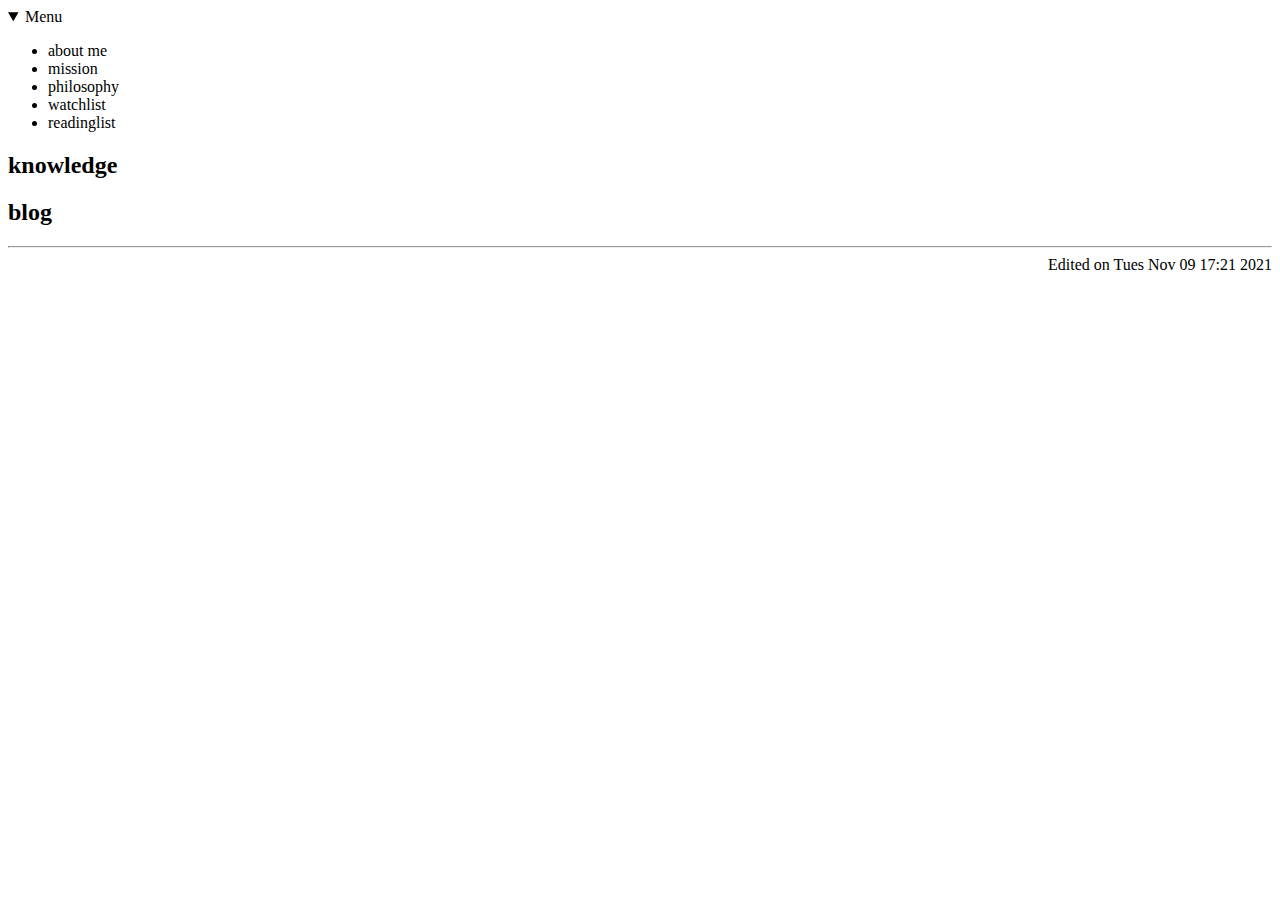
==== index.html @ 95e010f7 "Update index.html" ====
<!DOCTYPE html>
<html lang="en">
    <head>
        <meta charset = "UTF-8"/>
        <meta name = "viewport" content="width=device-width, initial scale = 1.0"/>
        <meta name = "thumbnail" content = "/favicon-16x16.png">
        <link rel="apple-touch-icon" sizes="180x180" href="/apple-touch-icon.png">
        <link rel="icon" type="image/png" sizes="32x32" href="/favicon-32x32.png">
        <link rel="icon" type="image/png" sizes="16x16" href="/favicon-16x16.png">
        <link rel="manifest" href="/site.webmanifest">
        <title>maanr</title>
        <style></style>
        <script></script>
    </head>
    <body>
        <nav>
        <details open>
        <summary>Menu</summary>
        <section class = "site-nav">
            <section>
                <ul class = 'nobull capital'>
                    <li>about me</li>
                    <li>mission</li>
                    <li>philosophy</li>
                    <li>watchlist</li>
                    <li>readinglist</li>
                </ul>
            </section>
            <section>
                <h2>knowledge</h2>
            </section>
            <section>
                <h2>blog</h2>
            </section>
        </section>
        </details>
        </nav>
        <footer><hr /><span style='float:right'>Edited on Tues Nov 09 17:21 2021</span></footer>        
    </body>
</html>
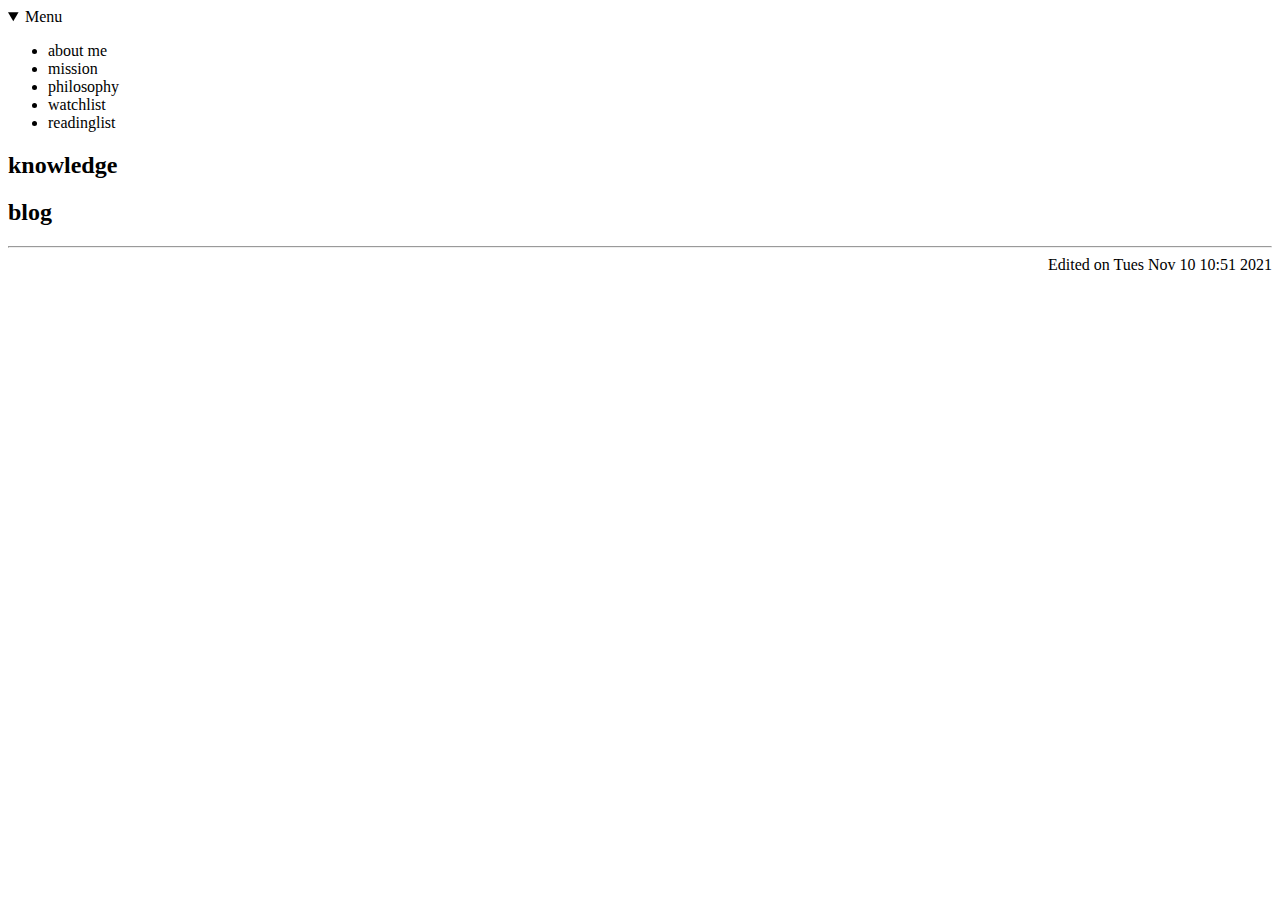
==== commit 90c4ebfc: "Update index.html" ====
--- a/index.html
+++ b/index.html
@@ -35,6 +35,6 @@
         </section>
         </details>
         </nav>
-        <footer><hr /><span style='float:right'>Edited on Tues Nov 09 17:21 2021</span></footer>        
+        <footer><hr /><span style='float:right'>Edited on Tues Nov 10 10:51 2021</span></footer>        
     </body>
 </html>
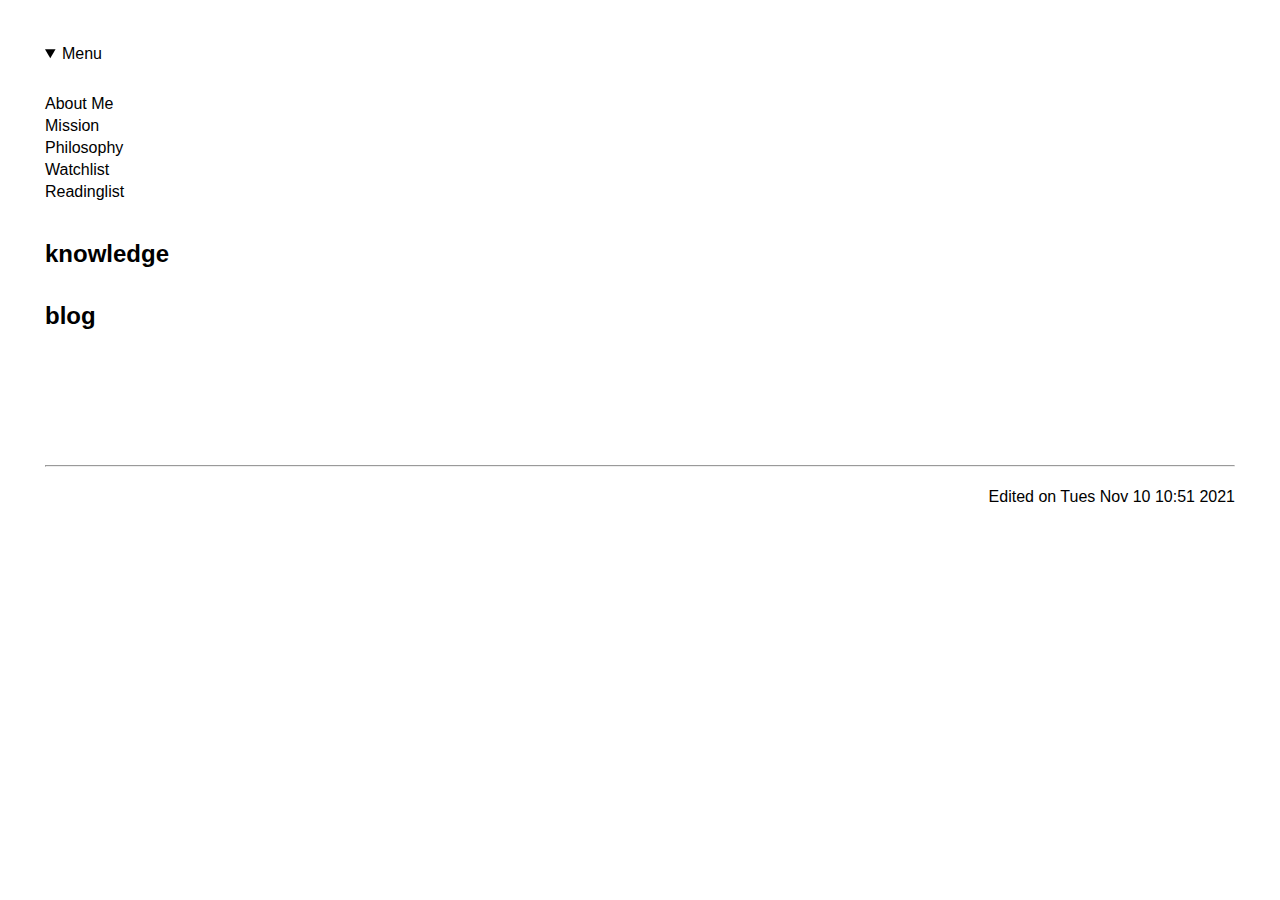
==== commit 894a0dad: "added CSS" ====
--- a/index.html
+++ b/index.html
@@ -3,6 +3,7 @@
     <head>
         <meta charset = "UTF-8"/>
         <meta name = "viewport" content="width=device-width, initial scale = 1.0"/>
+        <link rel='stylesheet' type='text/css' href='/main.css'>
         <meta name = "thumbnail" content = "/favicon-16x16.png">
         <link rel="apple-touch-icon" sizes="180x180" href="/apple-touch-icon.png">
         <link rel="icon" type="image/png" sizes="32x32" href="/favicon-32x32.png">
--- a/main.css
+++ b/main.css
@@ -0,0 +1,118 @@
+
+*:focus         { outline: none}
+::selection       { background: #eee; opacity:1.0; color:#000; padding:10px; /* Safari */ }
+
+body { background:#fff; color:#000; overflow-x: hidden; font-family: sans-serif; padding:0; margin:0; }
+
+header { padding: 45px; border-bottom: 1px solid #222; }
+header a img {}
+
+nav { padding: 45px; float: left; }
+nav details summary { margin-bottom: 30px }
+nav .site-nav section { line-height: 22px; margin-bottom: 40px;}
+nav .site-nav section h2 { margin: 20px 0 20px 0; }
+nav .site-nav section ul { margin: 0px; padding: 0px; }
+
+main { padding: 45px; float:left; max-width:700px; }
+main img { width:100%; max-width: 700px }
+main > * { max-width: 600px; margin-bottom: 30px }
+main > h1 { font-size:45px; text-transform: capitalize; display: none}
+main > h2 { font-size:30px; text-transform: capitalize}
+main > h3 { font-size:20px; text-transform: capitalize}
+main p { line-height: 25px; font-size:16px}
+main > ul { line-height: 25px;}
+
+main hr { border:0px; clear:both; }
+
+main > ul.jump { columns:2; line-height: 20px}
+main > ul.jump li { list-style-type: decimal-leading-zero; list-style-position: inside; text-transform: capitalize;}
+main img.medium { max-width: 300px;}
+
+main > q { font-size: 20px;max-width: 500px; display: block; margin-left:30px; }
+main > pre { font-family: monospace; background: black; color:white; padding:15px; }
+main > code { font-family: monospace; font-size:12px; margin-bottom: 30px; display: block; background:black; color:white; padding:15px; white-space: pre}
+main > code comment { color:#777}
+
+main ul.gallery { background:none}
+main ul.gallery li { clear: both; display: block; height: 260px; margin-top: -2px}
+main ul.gallery li:last-child { border-bottom: 0px}
+main ul.gallery li a { display: block; padding: 10px}
+main ul.gallery li img { width:250px; float:left; display: block ; margin-right: 15px;}
+
+main .project { border-left:2px solid black; padding-left:30px; max-width: 555px;}
+main .project > * { margin-bottom: 30px }
+main .project p { padding:0px; margin-top: 0px; margin-bottom: 30px; }
+main .project img { display: block; max-width: 100%; }
+
+main .button.patreon { background-color: #e75942}
+main .button { background-color: #e75942;border: none;color: white;padding: 15px 32px;text-align: center;text-decoration: none;display: inline-block;font-size: 16px;}
+main .button:hover { background-color: #727272 !important;border: none;color: white;padding: 15px 32px;text-align: center;text-decoration: none;display: inline-block;font-size: 16px;}
+
+body select { color: black; margin-bottom: 20px }
+main table.drpdown { padding-bottom: 15px; font-size: 18px}
+main table.drpdown td { padding-bottom: 15px; color: black;}
+
+main > table.col tr th { text-align: left}
+main > table.col tr td { border-right:1.5px solid black}
+main > table.col tr > * { padding:5px 20px}
+main > table.col tr td:last-child { border-right: 0px }
+main > table.col tr > *:first-child { padding-left: 0px }
+main > table.col b { font-weight: bold }
+
+main img.detail { max-width: 64px; float: left;border: 1px solid #777;padding: 20px;margin: 0px 20px 20px 0px;border-radius: 3px; }
+main .shortcut { background: #fff; display: inline-block; padding: 2px 5px; margin: 0px; color: black; font-size: 12px; line-height: 16px; border-radius: 2px; }
+
+main > table.logbook tr td { padding-bottom: 15px;padding-top: 15px; }
+main > table img { max-width: 100%; display: block; margin:20px 0;}
+main > table tr th { text-align: left; font-weight: bold }
+main > table tr > * { padding:5px 15px; vertical-align: top;}
+
+footer { line-height: 30px; clear:both; padding:45px; }
+footer hr { margin-bottom: 15px }
+
+/* Modular */
+
+a { color: black }
+
+ul { margin:0px 0px 30px 0px; }
+
+.col2 { columns: 2 }
+.capital { text-transform: capitalize }
+ul.nobull li {list-style-type: none}
+
+/* Theme */
+
+@media (prefers-color-scheme: dark) {
+  body {background: #000; color: white}
+  body header a img { filter: invert(1)}
+  body a { color: white;}
+  main > pre { background: white; color:#000}
+  main > code { background:white; color:#000}
+  body select { color: black; background-color: white;}
+  main .project { border-left:2px solid white }
+}
+
+/* Mobile */
+
+@media (max-width: 1100px) {
+  nav { width: 100%; }
+	nav .site-nav section { float: left; margin: 0 10px 10px 0; }
+}
+@media (max-width: 1100px) and (min-width: 651px) {
+  nav .site-nav section { width: calc(25% - 10px); }
+  nav .site-nav section:nth-child(4n + 1) { clear: left; }
+}
+
+@media (max-width: 650px) and (min-width: 501px) {
+  nav .site-nav section { width: calc(33% - 10px); }
+  nav .site-nav section:nth-child(3n + 1) { clear: left; }
+}
+
+@media (max-width: 500px) and (min-width: 351px) {
+  nav .site-nav section { width: calc(50% - 10px); }
+  nav .site-nav section:nth-child(2n + 1) { clear: left; }
+}
+
+@media (max-width: 350px) {
+  nav .site-nav section { width: 100%; }
+}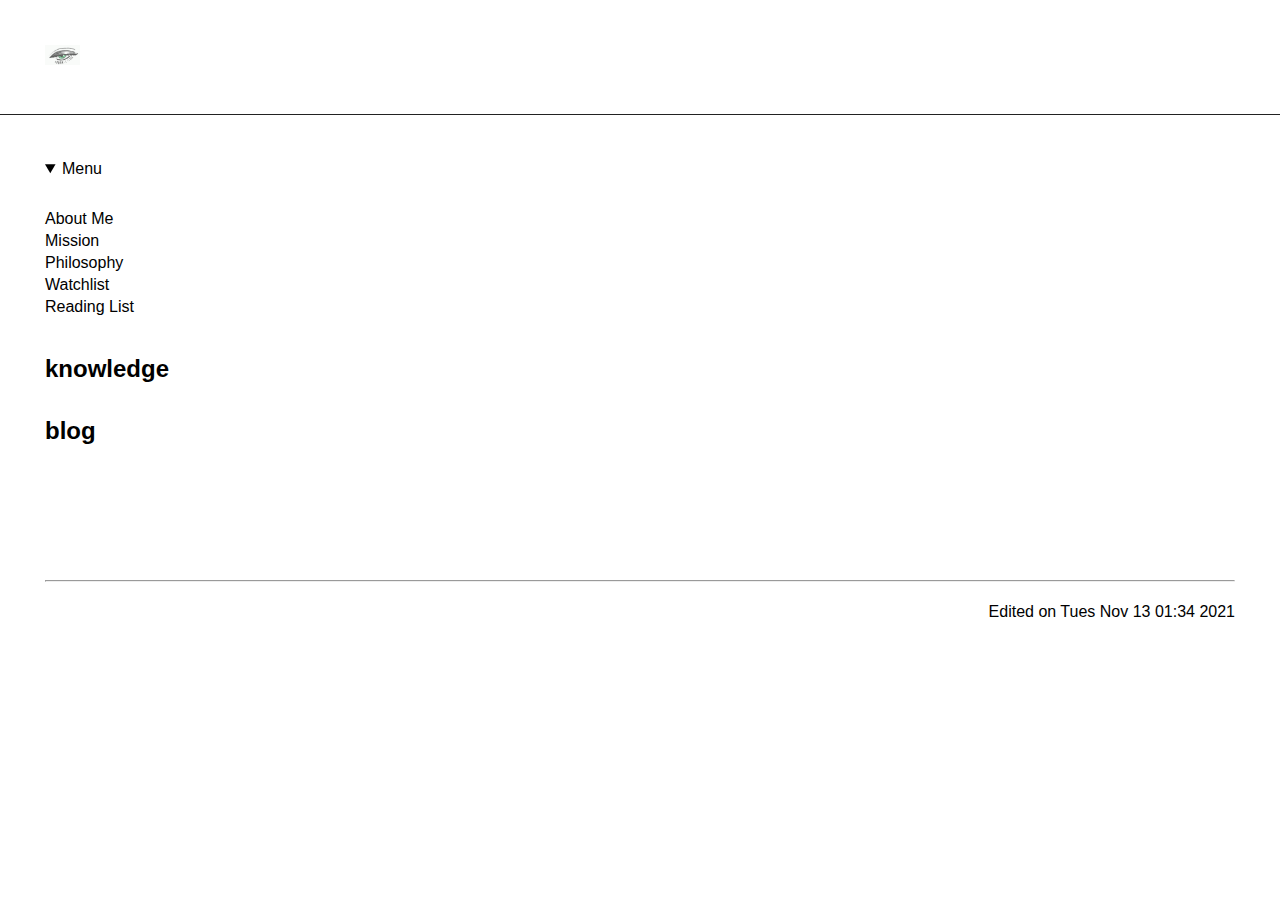
==== commit 8525aa4c: "change back to index.html because home.html doesn't seem to work" ====
--- a/index.html
+++ b/index.html
@@ -4,14 +4,10 @@
         <meta charset = "UTF-8"/>
         <meta name = "viewport" content="width=device-width, initial scale = 1.0"/>
         <link rel='stylesheet' type='text/css' href='/main.css'>
-        <meta name = "thumbnail" content = "/favicon-16x16.png">
-        <link rel="apple-touch-icon" sizes="180x180" href="/apple-touch-icon.png">
-        <link rel="icon" type="image/png" sizes="32x32" href="/favicon-32x32.png">
-        <link rel="icon" type="image/png" sizes="16x16" href="/favicon-16x16.png">
-        <link rel="manifest" href="/site.webmanifest">
         <title>maanr</title>
         <style></style>
         <script></script>
+        <header><img src='/blinking%20eye.gif' height = '20'></header>
     </head>
     <body>
         <nav>
@@ -24,7 +20,7 @@
                     <li>mission</li>
                     <li>philosophy</li>
                     <li>watchlist</li>
-                    <li>readinglist</li>
+                    <li>reading list</li>
                 </ul>
             </section>
             <section>
@@ -36,6 +32,6 @@
         </section>
         </details>
         </nav>
-        <footer><hr /><span style='float:right'>Edited on Tues Nov 10 10:51 2021</span></footer>        
+        <footer><hr /><span style='float:right'>Edited on Tues Nov 13 01:34 2021</span></footer>        
     </body>
 </html>
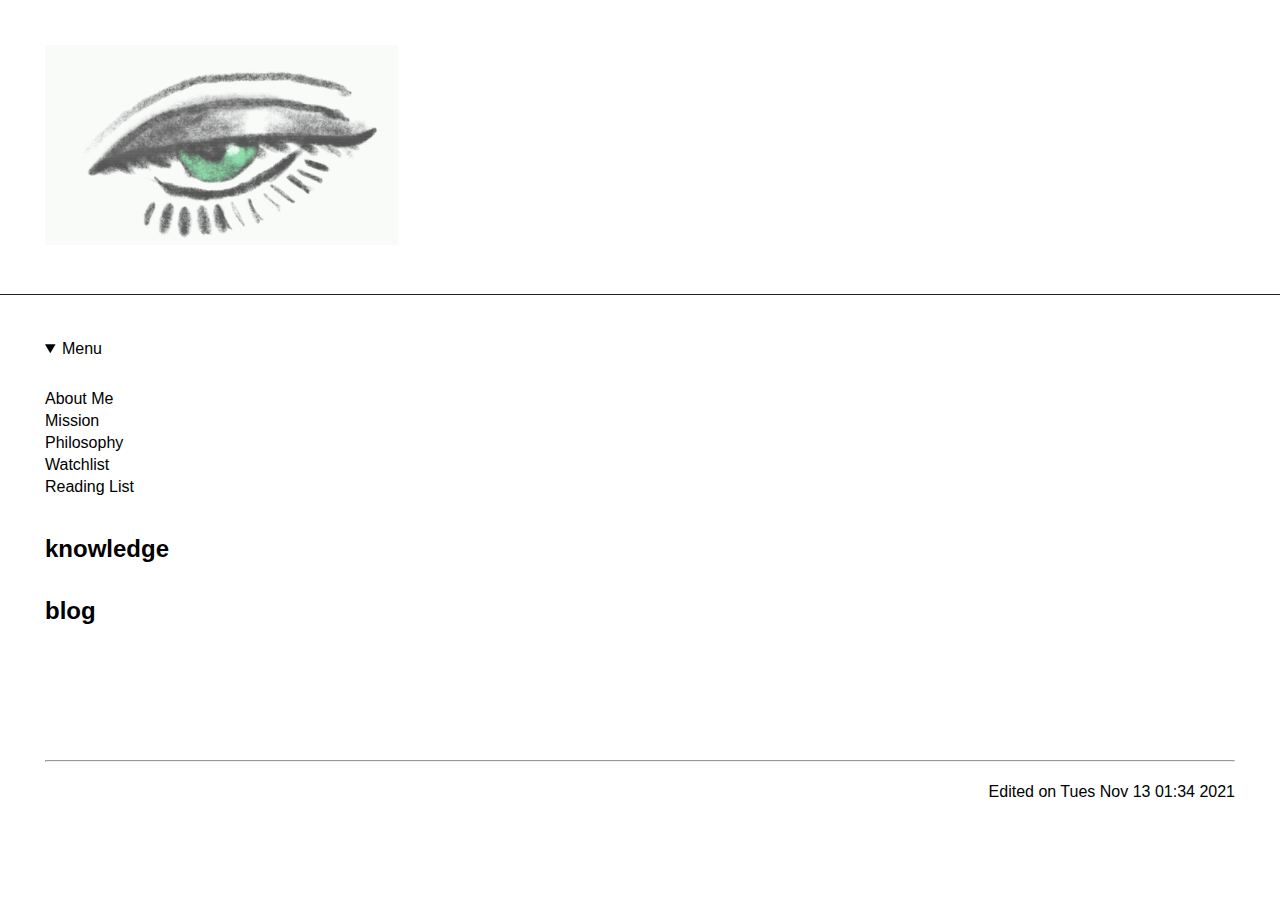
==== commit 9f0df8f3: "Update index.html" ====
--- a/index.html
+++ b/index.html
@@ -7,7 +7,7 @@
         <title>maanr</title>
         <style></style>
         <script></script>
-        <header><img src='/blinking%20eye.gif' height = '20'></header>
+        <header><a href='index.html'><img src='/blinking%20eye.gif' height = '200'></a></header>
     </head>
     <body>
         <nav>
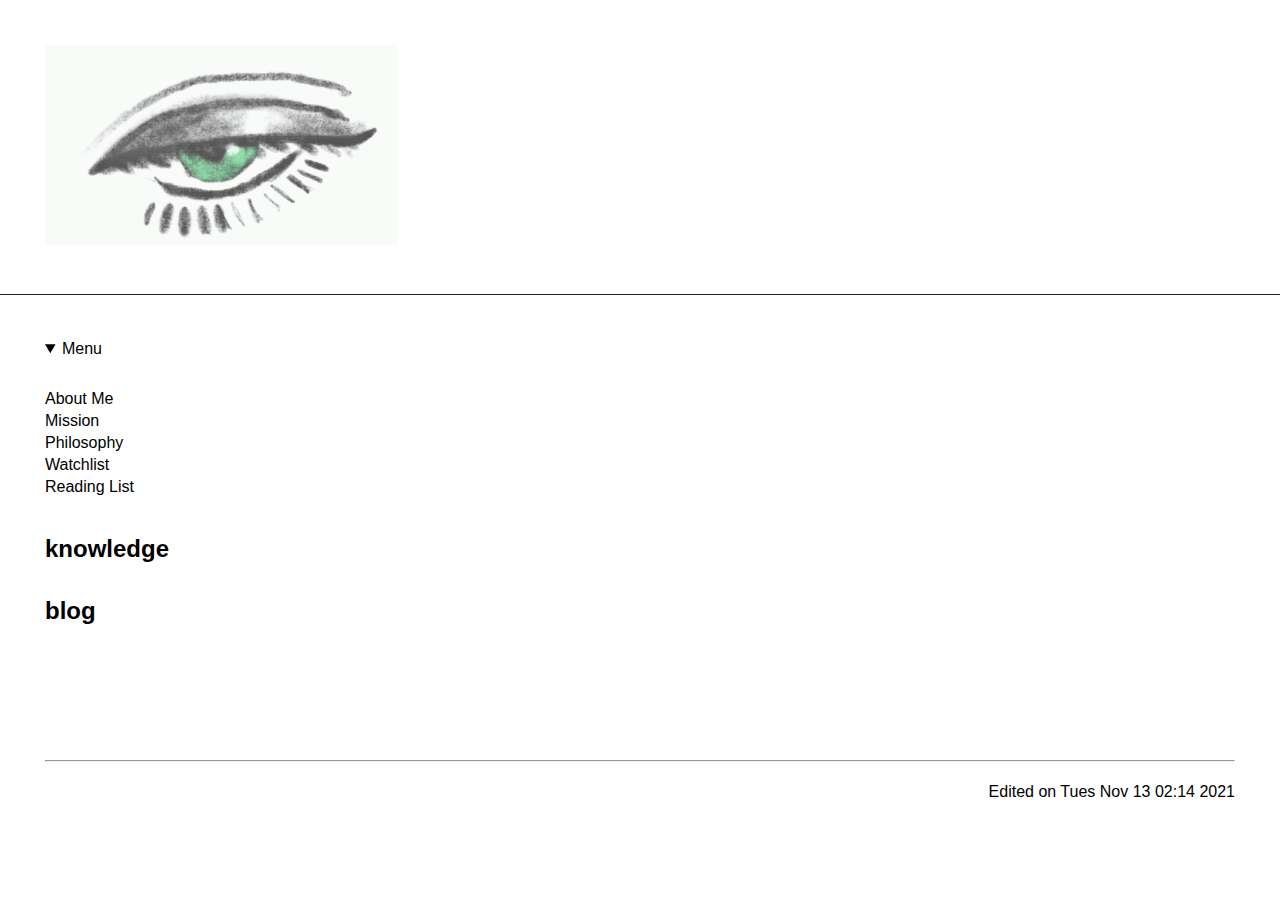
==== commit 04b577a7: "Update index.html" ====
--- a/index.html
+++ b/index.html
@@ -32,6 +32,6 @@
         </section>
         </details>
         </nav>
-        <footer><hr /><span style='float:right'>Edited on Tues Nov 13 01:34 2021</span></footer>        
+        <footer><hr /><span style='float:right'>Edited on Tues Nov 13 02:14 2021</span></footer>        
     </body>
 </html>
--- a/main.css
+++ b/main.css
@@ -2,7 +2,7 @@
 *:focus         { outline: none}
 ::selection       { background: #eee; opacity:1.0; color:#000; padding:10px; /* Safari */ }
 
-body { background:#fff; color:#000; overflow-x: hidden; font-family: sans-serif; padding:0; margin:0; }
+body { background-image:url(blinking%20eye.gif); background-repeat: repeat; background:#fff; color:#000; overflow-x: hidden; font-family: sans-serif; padding:0; margin:0; }
 
 header { padding: 45px; border-bottom: 1px solid #222; }
 header a img {}
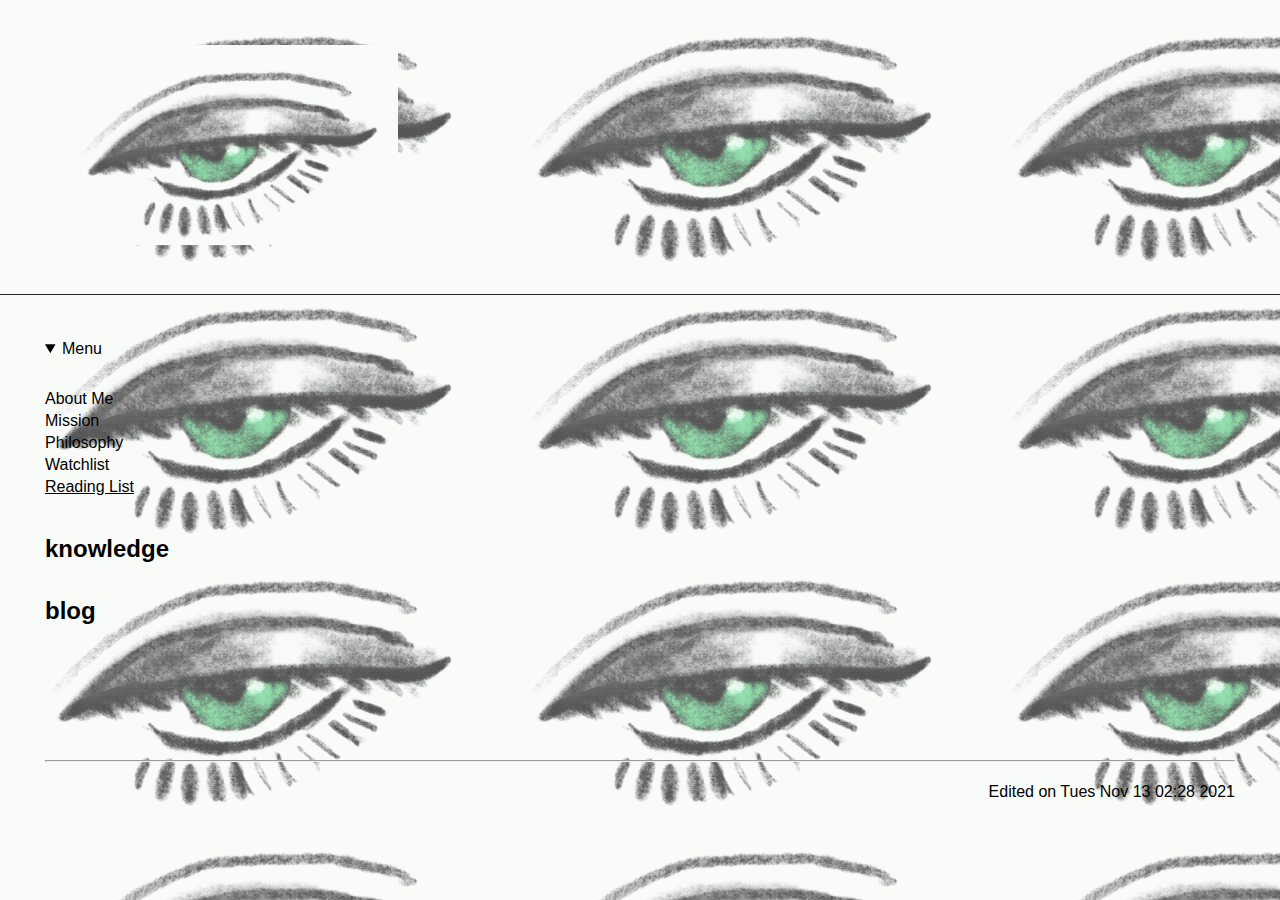
==== commit bfd6e0d1: "try to make the background image appear" ====
--- a/index.html
+++ b/index.html
@@ -20,7 +20,7 @@
                     <li>mission</li>
                     <li>philosophy</li>
                     <li>watchlist</li>
-                    <li>reading list</li>
+                    <li><a href='readinglist.html'>reading list</a></li>
                 </ul>
             </section>
             <section>
@@ -32,6 +32,6 @@
         </section>
         </details>
         </nav>
-        <footer><hr /><span style='float:right'>Edited on Tues Nov 13 02:14 2021</span></footer>        
+        <footer><hr /><span style='float:right'>Edited on Tues Nov 13 02:28 2021</span></footer>        
     </body>
 </html>
--- a/main.css
+++ b/main.css
@@ -2,7 +2,7 @@
 *:focus         { outline: none}
 ::selection       { background: #eee; opacity:1.0; color:#000; padding:10px; /* Safari */ }
 
-body { background-image:url(blinking%20eye.gif); background-repeat: repeat; background:#fff; color:#000; overflow-x: hidden; font-family: sans-serif; padding:0; margin:0; }
+body { background-image:url(blinking%20eye.gif); background-repeat: repeat; font-family: sans-serif; padding:0; margin:0; }
 
 header { padding: 45px; border-bottom: 1px solid #222; }
 header a img {}
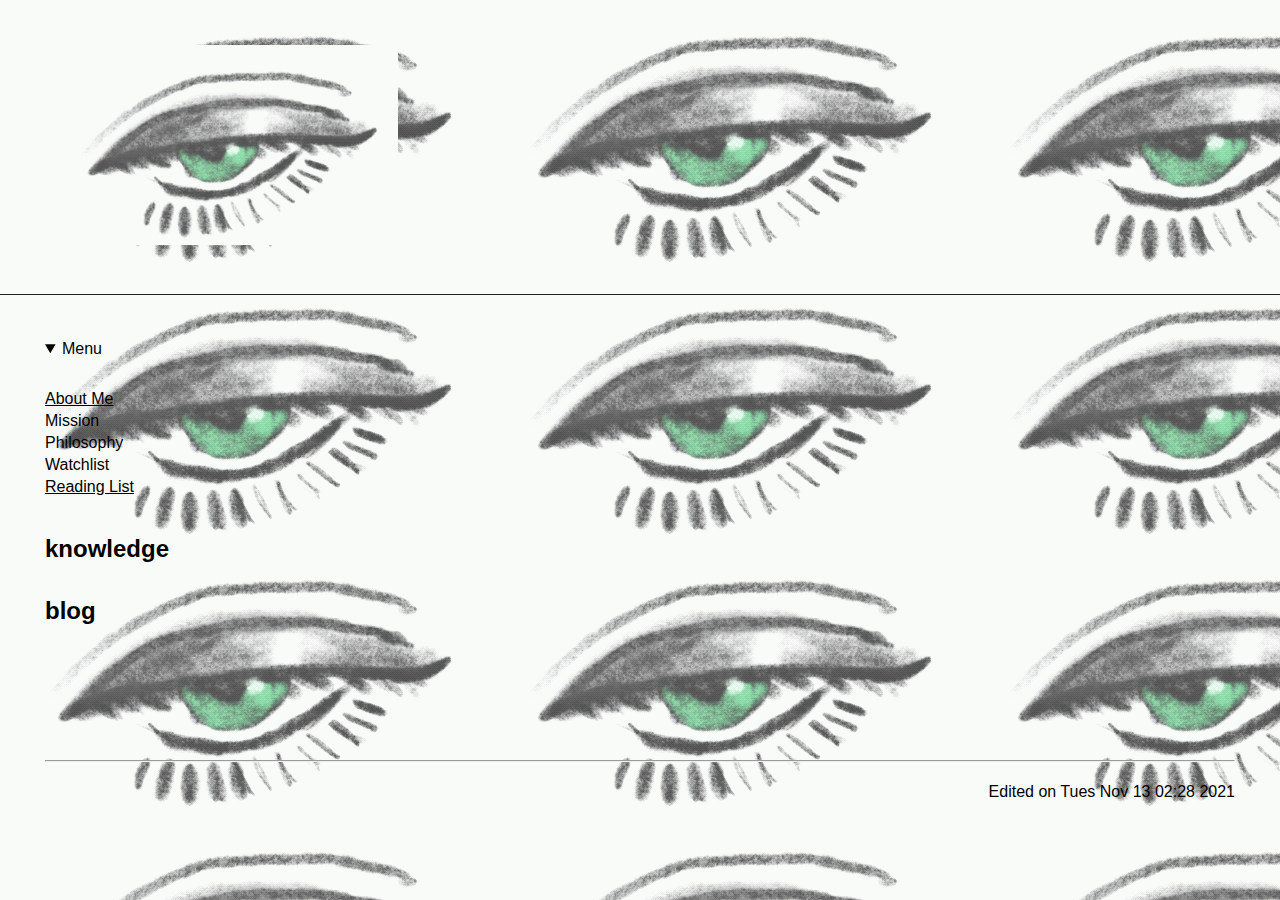
==== commit 2c71577c: "Update index.html" ====
--- a/index.html
+++ b/index.html
@@ -16,7 +16,7 @@
         <section class = "site-nav">
             <section>
                 <ul class = 'nobull capital'>
-                    <li>about me</li>
+                    <li><a href='aboutme.html'>about me</a></li>
                     <li>mission</li>
                     <li>philosophy</li>
                     <li>watchlist</li>
